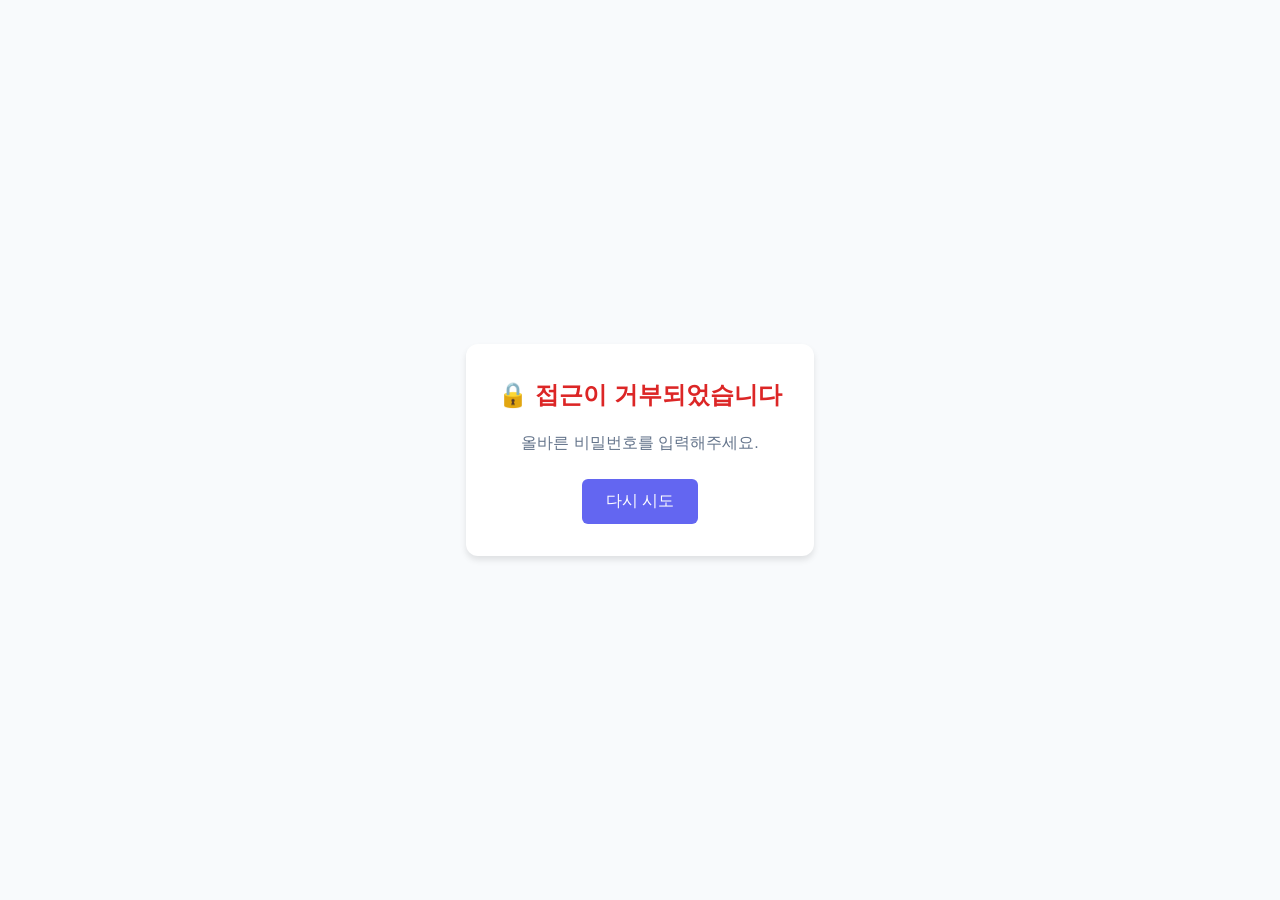
==== index.html @ 8b4ecefc "as" ====
<!DOCTYPE html>
<html lang="ko">
<head>
    <meta charset="UTF-8">
    <meta name="viewport" content="width=device-width, initial-scale=1.0">
    <title>일정 관리 시스템 - 공유 버전</title>
    <link rel="stylesheet" href="styles.css">
</head>
<body>
    <div class="container">
        <div class="header">
            <h1>일정 관리 시스템</h1>
            <p>효율적인 인원 배치를 위한 스마트 스케줄링 (공유 버전)</p>
        </div>
        
        <div class="controls">
            <div class="stats">
                <div class="stat-item">
                    <span>총 인원</span>
                    <span class="stat-number" id="total-people">0</span>
                </div>
                <div class="stat-item">
                    <span>선택 시간</span>
                    <span class="stat-number" id="selected-hours">0</span>
                </div>
                <div class="stat-item">
                    <span>평균 참여</span>
                    <span class="stat-number" id="avg-hours">0h</span>
                </div>
                <div class="stat-item">
                    <span id="data-source-status">로컬 데이터</span>
                </div>
            </div>

            <div class="backup-buttons">
                <span class="auto-save-status" id="auto-save-status">자동저장 활성</span>
                <button class="btn btn-primary" onclick="loadSharedData()">공유 데이터 불러오기</button>
                <button class="btn btn-secondary" onclick="backupData()">백업</button>
                <button class="btn btn-primary" onclick="document.getElementById('restore-input').click()">복원</button>
                <input type="file" id="restore-input" class="file-input" accept=".json" onchange="restoreData(event)">
            </div>
        </div>

        <!-- 공유 데이터 설정 패널 -->
        <div class="shared-data-panel" id="shared-data-panel">
            <div class="panel-header">
                <h3>공유 데이터 설정</h3>
                <button class="btn-close" onclick="closeSharedPanel()">×</button>
            </div>
            <div class="panel-content">
                <div class="input-group">
                    <label for="json-url">JSON 파일 URL:</label>
                    <input type="url" id="json-url" placeholder="https://example.com/schedule.json" />
                    <small>GitHub Raw URL, Firebase Storage URL, 또는 다른 JSON 파일 URL을 입력하세요</small>
                </div>
                <div class="panel-buttons">
                    <button class="btn btn-primary" onclick="loadFromURL()">불러오기</button>
                    <button class="btn btn-secondary" onclick="saveCurrentAsShared()">현재 데이터를 JSON으로 내보내기</button>
                </div>
                <div class="url-examples">
                    <h4>URL 예시:</h4>
                    <ul>
                        <li><strong>GitHub:</strong> https://raw.githubusercontent.com/username/repo/main/schedule.json</li>
                        <li><strong>Firebase:</strong> https://firebasestorage.googleapis.com/v0/b/project.appspot.com/o/schedule.json?alt=media</li>
                        <li><strong>Dropbox:</strong> Dropbox 공유 링크에서 ?dl=0을 ?dl=1로 변경</li>
                    </ul>
                </div>
            </div>
        </div>
        
        <div class="table-container">
            <table class="schedule-table">
                <thead>
                    <tr>
                        <th class="person-info">인원 정보</th>
                        <th>00</th><th>01</th><th>02</th><th>03</th><th>04</th><th>05</th>
                        <th>06</th><th>07</th><th>08</th><th>09</th><th>10</th><th>11</th>
                        <th>12</th><th>13</th><th>14</th><th>15</th><th>16</th><th>17</th>
                        <th>18</th><th>19</th><th>20</th><th>21</th><th>22</th><th>23</th>
                    </tr>
                </thead>
                <tbody id="schedule-body">
                </tbody>
            </table>
        </div>

        <div class="hourly-stats">
            <h3 class="section-title">시간대별 참여 현황</h3>
            <p class="section-subtitle">각 시간대의 참여 인원을 확인하세요</p>
            <div class="hourly-chart" id="hourly-chart"></div>
        </div>
        
        <div class="manager-changes">
            <h3 class="section-title">관리자 교체 현황</h3>
            <p class="section-subtitle">시간대별 인력 교체 상황을 확인하세요</p>
            <div class="changes-grid" id="changes-grid"></div>
        </div>
    </div>

    <script src="shared-script.js"></script>
</body>
</html>
---- styles.css ----
* {
    margin: 0;
    padding: 0;
    box-sizing: border-box;
}

body {
    font-family: -apple-system, BlinkMacSystemFont, 'Segoe UI', sans-serif;
    background: #f8fafc;
    color: #334155;
    line-height: 1.6;
}

.container {
    max-width: 1600px;
    margin: 0 auto;
    background: white;
    min-height: 100vh;
}

.header {
    background: linear-gradient(135deg, #6366f1 0%, #8b5cf6 100%);
    color: white;
    padding: 2rem;
    text-align: center;
}

.header h1 {
    font-size: 2rem;
    margin-bottom: 0.5rem;
}

.header p {
    opacity: 0.9;
    font-size: 1.1rem;
}

.controls {
    padding: 1.5rem;
    background: #f1f5f9;
    border-bottom: 1px solid #e2e8f0;
    display: flex;
    justify-content: space-between;
    align-items: center;
    flex-wrap: wrap;
    gap: 1rem;
}

.backup-buttons {
    display: flex;
    gap: 0.5rem;
    flex-wrap: wrap;
}

.btn {
    padding: 0.5rem 1rem;
    border: none;
    border-radius: 6px;
    font-size: 0.875rem;
    font-weight: 500;
    cursor: pointer;
    transition: all 0.2s;
    white-space: nowrap;
}

.btn-primary {
    background: #6366f1;
    color: white;
}

.btn-primary:hover {
    background: #5b21b6;
}

.btn-secondary {
    background: #64748b;
    color: white;
}

.btn-secondary:hover {
    background: #475569;
}

.stats {
    display: flex;
    gap: 2rem;
    font-size: 0.875rem;
    flex-wrap: wrap;
}

.stat-item {
    display: flex;
    align-items: center;
    gap: 0.5rem;
}

.stat-number {
    font-weight: 700;
    color: #6366f1;
}

/* 공유 데이터 패널 스타일 */
.shared-data-panel {
    position: fixed;
    top: 0;
    left: 0;
    width: 100%;
    height: 100%;
    background: rgba(0, 0, 0, 0.5);
    display: none;
    justify-content: center;
    align-items: center;
    z-index: 1000;
}

.shared-data-panel.active {
    display: flex;
}

.panel-content {
    background: white;
    border-radius: 12px;
    padding: 2rem;
    max-width: 600px;
    width: 90%;
    max-height: 80vh;
    overflow-y: auto;
    position: relative;
}

.panel-header {
    display: flex;
    justify-content: space-between;
    align-items: center;
    margin-bottom: 1.5rem;
    padding-bottom: 1rem;
    border-bottom: 1px solid #e2e8f0;
}

.panel-header h3 {
    font-size: 1.5rem;
    color: #1e293b;
}

.btn-close {
    background: none;
    border: none;
    font-size: 1.5rem;
    cursor: pointer;
    color: #64748b;
    padding: 0;
    width: 30px;
    height: 30px;
    display: flex;
    align-items: center;
    justify-content: center;
    border-radius: 50%;
    transition: background-color 0.2s;
}

.btn-close:hover {
    background: #f1f5f9;
}

.input-group {
    margin-bottom: 1.5rem;
}

.input-group label {
    display: block;
    margin-bottom: 0.5rem;
    font-weight: 600;
    color: #374151;
}

.input-group input {
    width: 100%;
    padding: 0.75rem;
    border: 1px solid #d1d5db;
    border-radius: 6px;
    font-size: 0.875rem;
}

.input-group small {
    display: block;
    margin-top: 0.25rem;
    color: #6b7280;
    font-size: 0.75rem;
}

.panel-buttons {
    display: flex;
    gap: 1rem;
    margin-bottom: 1.5rem;
    flex-wrap: wrap;
}

.url-examples {
    background: #f8fafc;
    padding: 1rem;
    border-radius: 6px;
    border: 1px solid #e2e8f0;
}

.url-examples h4 {
    margin-bottom: 0.5rem;
    color: #374151;
}

.url-examples ul {
    list-style: none;
    padding: 0;
}

.url-examples li {
    margin-bottom: 0.5rem;
    font-size: 0.75rem;
    color: #6b7280;
}

.url-examples strong {
    color: #374151;
}

.table-container {
    overflow-x: auto;
    max-height: 70vh;
    border-bottom: 1px solid #e2e8f0;
}

.schedule-table {
    width: 100%;
    border-collapse: collapse;
    font-size: 0.75rem;
}

.schedule-table th {
    background: #1e293b;
    color: white;
    padding: 0.75rem 0.5rem;
    text-align: center;
    font-weight: 600;
    position: sticky;
    top: 0;
    z-index: 20;
    border: 1px solid #374151;
}

.person-info {
    background: #f8fafc;
    font-weight: 600;
    position: sticky;
    left: 0;
    z-index: 10;
    min-width: 200px;
    text-align: left;
    padding: 0.75rem;
    cursor: pointer;
    transition: background-color 0.2s;
    border: 1px solid #e2e8f0;
}

.person-info:hover {
    background: #e2e8f0;
}

.person-id {
    display: inline-block;
    color: white;
    padding: 0.125rem 0.375rem;
    border-radius: 4px;
    margin-right: 0.5rem;
    font-size: 0.625rem;
    font-weight: 700;
}

.person-name {
    font-weight: 600;
    margin-bottom: 0.125rem;
}

.person-email {
    font-size: 0.625rem;
    color: #64748b;
}

.time-cell {
    width: 35px;
    height: 40px;
    cursor: pointer;
    transition: all 0.2s;
    user-select: none;
    position: relative;
    border: 1px solid #e2e8f0;
    background: white;
}

.time-cell::before {
    content: attr(data-hour-display);
    position: absolute;
    top: 50%;
    left: 50%;
    transform: translate(-50%, -50%);
    font-size: 0.625rem;
    color: rgba(100, 116, 139, 0.4);
    font-weight: 600;
    pointer-events: none;
    z-index: 1;
}

.time-cell:hover {
    background: #f1f5f9;
    transform: scale(1.05);
}

.time-cell.selected {
    position: relative;
}

.time-cell.selected::after {
    content: '●';
    position: absolute;
    top: 50%;
    left: 50%;
    transform: translate(-50%, -50%);
    font-size: 1rem;
    color: white;
    z-index: 2;
}

.time-cell.drag-hover {
    background: rgba(99, 102, 241, 0.2) !important;
    border: 2px dashed #6366f1;
}

.hourly-stats {
    padding: 1.5rem;
    background: #fefce8;
    border-bottom: 1px solid #eab308;
}

.section-title {
    font-size: 1.25rem;
    font-weight: 700;
    margin-bottom: 0.5rem;
    color: #1e293b;
}

.section-subtitle {
    color: #64748b;
    margin-bottom: 1rem;
}

.hourly-chart {
    display: flex;
    align-items: end;
    justify-content: space-between;
    height: 100px;
    margin: 1rem 0;
    padding: 1rem;
    background: white;
    border-radius: 8px;
    border: 1px solid #e2e8f0;
}

.chart-bar {
    display: flex;
    flex-direction: column;
    align-items: center;
    gap: 0.25rem;
    min-width: 15px;
}

.bar {
    background: linear-gradient(to top, #eab308, #fbbf24);
    border-radius: 2px;
    min-height: 2px;
    width: 12px;
    transition: all 0.3s;
}

.bar:hover {
    background: linear-gradient(to top, #d97706, #f59e0b);
}

.chart-value {
    font-size: 0.625rem;
    font-weight: 700;
    color: #1e293b;
}

.chart-label {
    font-size: 0.5rem;
    color: #64748b;
}

.manager-changes {
    padding: 1.5rem;
    background: #fef2f2;
    border-bottom: 1px solid #fecaca;
}

.changes-grid {
    display: grid;
    grid-template-columns: repeat(auto-fit, minmax(280px, 1fr));
    gap: 1rem;
    margin-top: 1rem;
}

.hour-change {
    background: white;
    border-radius: 8px;
    padding: 1rem;
    border: 1px solid #e2e8f0;
    box-shadow: 0 1px 3px rgba(0, 0, 0, 0.1);
}

.hour-title {
    font-weight: 700;
    color: #1e293b;
    margin-bottom: 0.75rem;
    font-size: 0.875rem;
}

.change-section {
    margin-bottom: 0.75rem;
}

.change-label {
    font-weight: 600;
    font-size: 0.625rem;
    text-transform: uppercase;
    margin-bottom: 0.25rem;
    letter-spacing: 0.05em;
}

.change-label.off {
    color: #dc2626;
}

.change-label.on {
    color: #16a34a;
}

.manager-list {
    display: flex;
    flex-wrap: wrap;
    gap: 0.25rem;
}

.manager-tag {
    display: inline-block;
    padding: 0.125rem 0.5rem;
    border-radius: 12px;
    font-size: 0.625rem;
    color: white;
    font-weight: 600;
}

.manager-tag.off {
    background: #dc2626;
}

.manager-tag.on {
    background: #16a34a;
}

.no-changes {
    color: #64748b;
    font-style: italic;
    text-align: center;
    padding: 2rem;
}

.file-input {
    display: none;
}

.auto-save-status {
    font-size: 0.75rem;
    color: #16a34a;
    padding: 0.25rem 0.75rem;
    background: #dcfce7;
    border-radius: 4px;
    border: 1px solid #bbf7d0;
}

/* 반응형 디자인 */
@media (max-width: 768px) {
    .controls {
        flex-direction: column;
        align-items: stretch;
    }
    
    .stats {
        justify-content: space-between;
    }
    
    .backup-buttons {
        justify-content: center;
    }
    
    .panel-content {
        margin: 1rem;
        width: calc(100% - 2rem);
    }
    
    .panel-buttons {
        flex-direction: column;
    }
}
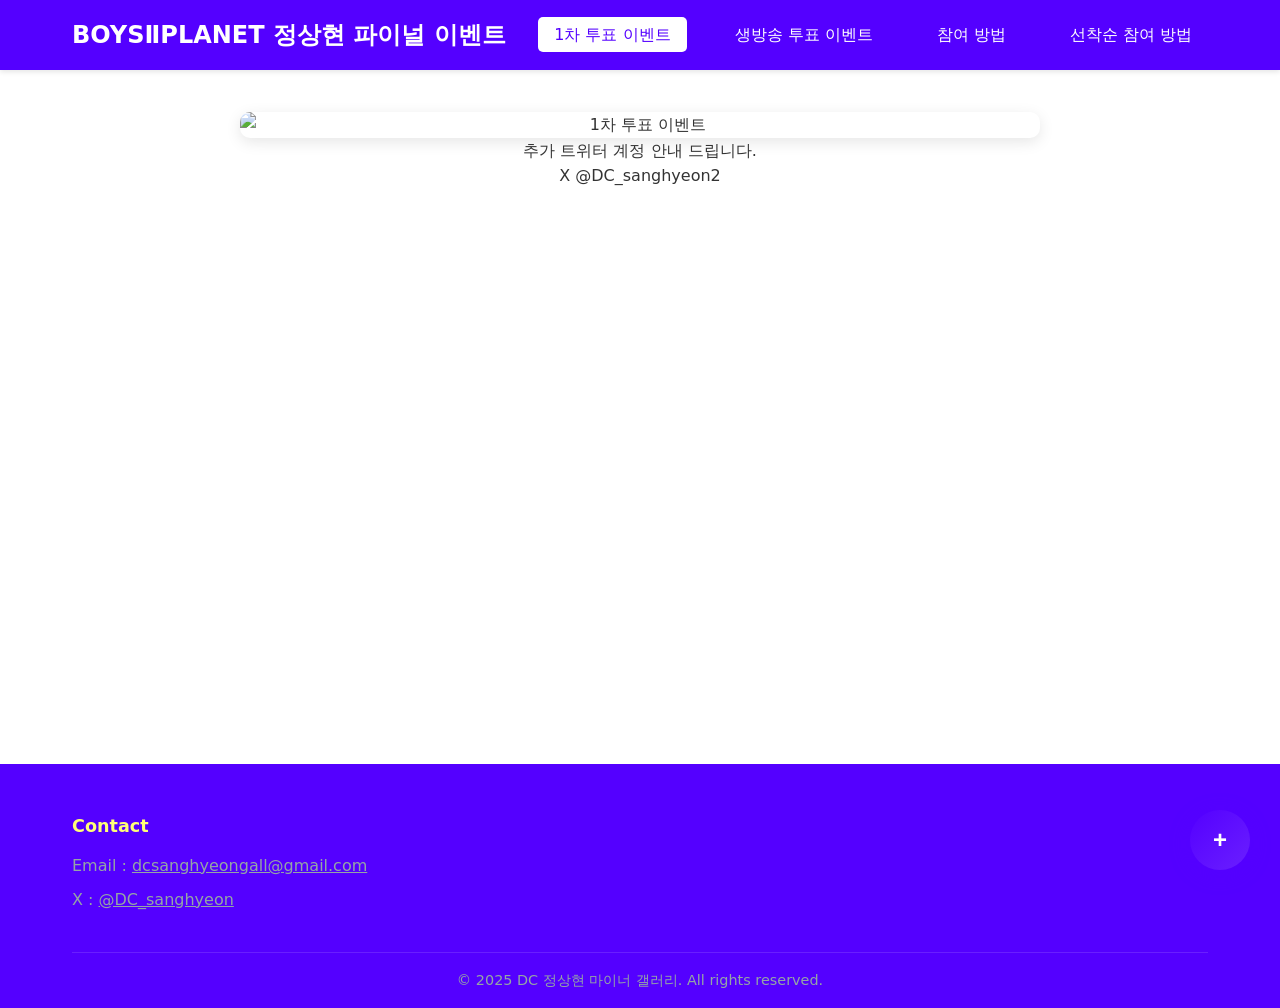
==== commit 73460fd5: "test" ====
--- a/index.html
+++ b/index.html
@@ -3,100 +3,283 @@
 <head>
     <meta charset="UTF-8">
     <meta name="viewport" content="width=device-width, initial-scale=1.0">
-    <title>일정 관리 시스템 - 공유 버전</title>
-    <link rel="stylesheet" href="styles.css">
+    <title>정상현 파이널 이벤트</title>
+    <meta name="description" content="final-event">
+
+    <!-- Twitter summary card -->
+    <meta name="twitter:title" content="정상현 파이널 이벤트">
+    <meta name="twitter:description" content="✨오늘 하루 정상현 뽑고 2007개 선물 받아가세요!🎁">
+    <meta name="twitter:url" content="https://sanghyeon919.github.io/final-event/">
+    <meta name="twitter:image" content="https://sanghyeon919.github.io/final-event/asset/banner.jpeg">
+    <meta name="twitter:card" content="summary_large_image">
+
+    <!-- Open Graph -->
+    <meta property="og:title" content="정상현 파이널 이벤트" />
+    <meta property="og:description" content="✨오늘 하루 정상현 뽑고 2007개 선물 받아가세요!🎁" />
+    <meta property="og:image" content="https://sanghyeon919.github.io/final-event/asset/banner.jpeg" />
+    <meta property="og:url" content="https://sanghyeon919.github.io/final-event/" />
+
+    <link rel="stylesheet" href="style.css">
+    <link rel="stylesheet" href="firstcome.css">
 </head>
 <body>
-    <div class="container">
-        <div class="header">
-            <h1>일정 관리 시스템</h1>
-            <p>효율적인 인원 배치를 위한 스마트 스케줄링 (공유 버전)</p>
-        </div>
-        
-        <div class="controls">
-            <div class="stats">
-                <div class="stat-item">
-                    <span>총 인원</span>
-                    <span class="stat-number" id="total-people">0</span>
+    <!-- 네비게이션 바 -->
+    <nav>
+        <div class="nav-container">
+            <a href="#" class="logo">BOYSⅡPLANET 정상현 파이널 이벤트</a>
+            <ul class="nav-menu">
+                <li><a href="#" onclick="showSection('prev')" class="nav-link active" data-target="prev">1차 투표 이벤트</a></li>
+                <li><a href="#" onclick="showSection('final')" class="nav-link" data-target="final">생방송 투표 이벤트</a></li>
+                <li><a href="#" onclick="showSection('how')" class="nav-link" data-target="how">참여 방법</a></li>
+                <li><a href="#" onclick="showSection('firstcome')" class="nav-link" data-target="firstcome">선착순 참여 방법</a></li>
+            </ul>
+        </div>
+    </nav>
+
+    <!-- 메인 콘텐츠 -->
+    <main>
+        <div class="container">
+            <!-- 1차 투표 이벤트 섹션 -->
+            <section class="section prev-event content-section active" id="prev">
+                <img src="1st.jpg" alt="1차 투표 이벤트" class="section-image">
+                <p>
+                    추가 트위터 계정 안내 드립니다.<br>
+                    X @DC_sanghyeon2
+                </p>
+            </section>
+
+            <!-- 파이널 투표 이벤트 섹션 -->
+            <section class="section final-event content-section" id="final">
+                <img src="title.jpg" alt="파이널 생방송 투표 이벤트" class="section-image">
+                <img src="page1_v004.jpg" alt="파이널 생방송 투표 이벤트" class="section-image">
+                <img src="page2_v003.jpg" alt="파이널 생방송 투표 이벤트" class="section-image">
+                <img src="page3_v003.jpg" alt="파이널 생방송 투표 이벤트" class="section-image">
+                <p>
+                    추가 트위터 계정 안내 드립니다.<br>
+                    X @DC_sanghyeon2
+                </p>
+            </section>
+
+            <!-- 참여방법 섹션 -->
+            <section class="section how-to-participate content-section" id="how">
+                <img src="guide.png" alt="참여방법" class="section-image">
+                <p>
+                    추가 트위터 계정 안내 드립니다.<br>
+                    X @DC_sanghyeon2
+                </p>
+            </section>
+
+            <!-- 선착순 참여방법 섹션 -->
+            <section class="section firstcome-participate content-section" id="firstcome">
+                <img src="page3_v003.jpg" alt="파이널 생방송 투표 이벤트" class="section-image">
+                <div class="firstcome-content">
+                    <p>
+                        추가 트위터 계정 안내 드립니다.<br>
+                        X @DC_sanghyeon2
+                    </p>
+                    <div class="notice-section">
+                        <p class="important-notice">
+                            선착순 폼 링크 접속 버튼은 <strong class="time-highlight">20시 20분 정각</strong>에 열리며,</br> 개근 희망 및 파이널 생방송 투표를 원하시는 분께서는 </br><strong class="kakao-highlight">응모용 카카오톡 채널</strong> 계정 챗봇으로 인증서를 </br><strong class="repeat-highlight">한 번 더</strong> 보내 주셔야 합니다
+                        </p>
+                    </div>
+                    <p class="privacy-notice">
+                        이름, 전화번호, 인증서 업로드 질문으로 개인정보 수집 및 이용에 동의해 주시면 참여 가능하십니다
+                    </p>
+                    <div class="countdown-section">
+                        <div id="countdown-timer" class="countdown-timer">
+                            <span id="countdown-display">00:00:00</span>
+                        </div>
+                        <button id="reveal-button" class="reveal-button" onclick="revealRandomLink()" disabled>
+                            선착순 링크 공개
+                        </button>
+                    </div>
                 </div>
-                <div class="stat-item">
-                    <span>선택 시간</span>
-                    <span class="stat-number" id="selected-hours">0</span>
-                </div>
-                <div class="stat-item">
-                    <span>평균 참여</span>
-                    <span class="stat-number" id="avg-hours">0h</span>
-                </div>
-                <div class="stat-item">
-                    <span id="data-source-status">로컬 데이터</span>
+            </section>
+        </div>
+    </main>
+
+    <!-- Footer -->
+    <footer>
+        <div class="footer-container">
+            <div class="footer-content">
+                <div class="footer-section">
+                    <h4>Contact</h4>
+                    <p>Email : <a href="mailto:dcsanghyeongall@gmail.com" class="contact-link">dcsanghyeongall@gmail.com</a></p>
+                    <p>X : <a href="https://twitter.com/DC_sanghyeon2" target="_blank" rel="noopener noreferrer" class="contact-link">@DC_sanghyeon</a></p>
                 </div>
             </div>
-
-            <div class="backup-buttons">
-                <span class="auto-save-status" id="auto-save-status">자동저장 활성</span>
-                <button class="btn btn-primary" onclick="loadSharedData()">공유 데이터 불러오기</button>
-                <button class="btn btn-secondary" onclick="backupData()">백업</button>
-                <button class="btn btn-primary" onclick="document.getElementById('restore-input').click()">복원</button>
-                <input type="file" id="restore-input" class="file-input" accept=".json" onchange="restoreData(event)">
+            <div class="footer-bottom">
+                <p>&copy; 2025 DC 정상현 마이너 갤러리. All rights reserved.</p>
             </div>
         </div>
-
-        <!-- 공유 데이터 설정 패널 -->
-        <div class="shared-data-panel" id="shared-data-panel">
-            <div class="panel-header">
-                <h3>공유 데이터 설정</h3>
-                <button class="btn-close" onclick="closeSharedPanel()">×</button>
-            </div>
-            <div class="panel-content">
-                <div class="input-group">
-                    <label for="json-url">JSON 파일 URL:</label>
-                    <input type="url" id="json-url" placeholder="https://example.com/schedule.json" />
-                    <small>GitHub Raw URL, Firebase Storage URL, 또는 다른 JSON 파일 URL을 입력하세요</small>
-                </div>
-                <div class="panel-buttons">
-                    <button class="btn btn-primary" onclick="loadFromURL()">불러오기</button>
-                    <button class="btn btn-secondary" onclick="saveCurrentAsShared()">현재 데이터를 JSON으로 내보내기</button>
-                </div>
-                <div class="url-examples">
-                    <h4>URL 예시:</h4>
-                    <ul>
-                        <li><strong>GitHub:</strong> https://raw.githubusercontent.com/username/repo/main/schedule.json</li>
-                        <li><strong>Firebase:</strong> https://firebasestorage.googleapis.com/v0/b/project.appspot.com/o/schedule.json?alt=media</li>
-                        <li><strong>Dropbox:</strong> Dropbox 공유 링크에서 ?dl=0을 ?dl=1로 변경</li>
-                    </ul>
-                </div>
-            </div>
-        </div>
-        
-        <div class="table-container">
-            <table class="schedule-table">
-                <thead>
-                    <tr>
-                        <th class="person-info">인원 정보</th>
-                        <th>00</th><th>01</th><th>02</th><th>03</th><th>04</th><th>05</th>
-                        <th>06</th><th>07</th><th>08</th><th>09</th><th>10</th><th>11</th>
-                        <th>12</th><th>13</th><th>14</th><th>15</th><th>16</th><th>17</th>
-                        <th>18</th><th>19</th><th>20</th><th>21</th><th>22</th><th>23</th>
-                    </tr>
-                </thead>
-                <tbody id="schedule-body">
-                </tbody>
-            </table>
-        </div>
-
-        <div class="hourly-stats">
-            <h3 class="section-title">시간대별 참여 현황</h3>
-            <p class="section-subtitle">각 시간대의 참여 인원을 확인하세요</p>
-            <div class="hourly-chart" id="hourly-chart"></div>
-        </div>
-        
-        <div class="manager-changes">
-            <h3 class="section-title">관리자 교체 현황</h3>
-            <p class="section-subtitle">시간대별 인력 교체 상황을 확인하세요</p>
-            <div class="changes-grid" id="changes-grid"></div>
-        </div>
+    </footer>
+
+    <!-- 플로팅 메뉴 -->
+    <div class="floating-menu">
+        <div class="floating-menu-items">
+            <a href="https://pf.kakao.com/_cnyen" target="_blank" rel="noopener noreferrer" class="menu-item" data-tooltip="플러스친구 바로가기">
+                <span class="menu-icon">💬</span>
+            </a>
+            <a href="https://share.mnetplus.world/boys2planet" target="_blank" rel="noopener noreferrer" class="menu-item" data-tooltip="투표하기">
+                <span class="menu-icon">🗳️</span>
+            </a>
+        </div>
+        <button class="floating-toggle" onclick="toggleFloatingMenu()">
+            <span class="plus-icon">+</span>
+        </button>
     </div>
 
-    <script src="shared-script.js"></script>
+    <script>
+        // 50개의 랜덤 링크 배열
+        const randomLinks = [
+            'https://example1.com',
+            'https://example2.com',
+            'https://example3.com',
+            'https://example4.com',
+            'https://example5.com',
+            'https://example6.com',
+            'https://example7.com',
+            'https://example8.com',
+            'https://example9.com',
+            'https://example10.com',
+            'https://example11.com',
+            'https://example12.com',
+            'https://example13.com',
+            'https://example14.com',
+            'https://example15.com',
+            'https://example16.com',
+            'https://example17.com',
+            'https://example18.com',
+            'https://example19.com',
+            'https://example20.com',
+            'https://example21.com',
+            'https://example22.com',
+            'https://example23.com',
+            'https://example24.com',
+            'https://example25.com',
+            'https://example26.com',
+            'https://example27.com',
+            'https://example28.com',
+            'https://example29.com',
+            'https://example30.com',
+            'https://example31.com',
+            'https://example32.com',
+            'https://example33.com',
+            'https://example34.com',
+            'https://example35.com',
+            'https://example36.com',
+            'https://example37.com',
+            'https://example38.com',
+            'https://example39.com',
+            'https://example40.com',
+            'https://example41.com',
+            'https://example42.com',
+            'https://example43.com',
+            'https://example44.com',
+            'https://example45.com',
+            'https://example46.com',
+            'https://example47.com',
+            'https://example48.com',
+            'https://example49.com',
+            'https://example50.com'
+        ];
+
+        // 공개 시간 설정 (예: 2025년 9월 25일 15:00)
+        const revealTime = new Date('2025-09-25T20:20:00+09:00');
+
+        // 카운트다운 업데이트 함수
+        function updateCountdown() {
+            const now = new Date();
+            const timeLeft = revealTime - now;
+            
+            const countdownDisplay = document.getElementById('countdown-display');
+            const revealButton = document.getElementById('reveal-button');
+            
+            if (timeLeft <= 0) {
+                countdownDisplay.textContent = '지금 바로 클릭하세요!';
+                countdownDisplay.classList.remove('urgent');
+                revealButton.disabled = false;
+                revealButton.classList.add('active');
+                clearInterval(countdownInterval);
+            } else {
+                const hours = Math.floor(timeLeft / (1000 * 60 * 60));
+                const minutes = Math.floor((timeLeft % (1000 * 60 * 60)) / (1000 * 60));
+                const seconds = Math.floor((timeLeft % (1000 * 60)) / 1000);
+                
+                countdownDisplay.textContent = `${String(hours).padStart(2, '0')}:${String(minutes).padStart(2, '0')}:${String(seconds).padStart(2, '0')}`;
+                
+                // 10초 이하일 때 urgent 클래스 추가
+                if (timeLeft <= 10000) { // 10초 = 10000ms
+                    countdownDisplay.classList.add('urgent');
+                } else {
+                    countdownDisplay.classList.remove('urgent');
+                }
+            }
+        }
+
+        // 랜덤 링크 공개 함수
+        function revealRandomLink() {
+            const now = new Date();
+            if (now < revealTime) {
+                alert('아직 공개 시간이 아닙니다!');
+                return;
+            }
+
+            // 랜덤 링크 선택
+            const randomIndex = Math.floor(Math.random() * randomLinks.length);
+            const selectedLink = randomLinks[randomIndex];
+            
+            // 새 탭에서 선택된 링크로 바로 이동
+            window.open(selectedLink, '_blank');
+        }
+
+        // 페이지 로드 시 카운트다운 시작
+        let countdownInterval;
+        document.addEventListener('DOMContentLoaded', function() {
+            updateCountdown();
+            countdownInterval = setInterval(updateCountdown, 1000);
+        });
+
+        // 섹션 전환 함수
+        function showSection(targetSection) {
+            // 모든 콘텐츠 섹션 숨기기
+            const sections = document.querySelectorAll('.content-section');
+            sections.forEach(section => {
+                section.classList.remove('active');
+            });
+            
+            // 모든 네비게이션 링크에서 active 클래스 제거
+            const navLinks = document.querySelectorAll('.nav-link');
+            navLinks.forEach(link => {
+                link.classList.remove('active');
+            });
+            
+            // 타겟 섹션 보이기
+            document.getElementById(targetSection).classList.add('active');
+            
+            // 해당 네비게이션 링크에 active 클래스 추가
+            document.querySelector(`[data-target="${targetSection}"]`).classList.add('active');
+        }
+
+        // 플로팅 메뉴 토글 함수
+        function toggleFloatingMenu() {
+            const menu = document.querySelector('.floating-menu');
+            const toggle = document.querySelector('.floating-toggle');
+            
+            menu.classList.toggle('active');
+            toggle.classList.toggle('active');
+        }
+
+        // 메뉴 외부 클릭 시 닫기
+        document.addEventListener('click', function(e) {
+            const menu = document.querySelector('.floating-menu');
+            const toggle = document.querySelector('.floating-toggle');
+            
+            if (!menu.contains(e.target)) {
+                menu.classList.remove('active');
+                toggle.classList.remove('active');
+            }
+        });
+    </script>
 </body>
 </html>
--- a/style.css
+++ b/style.css
@@ -0,0 +1,530 @@
+@media (max-width: 480px) {
+    .logo {
+        font-size: 0.8rem !important;
+    }
+    
+    .nav-container {
+        padding: 0 0.2rem;
+    }
+
+    .nav-menu a {
+        font-size: 0.65rem;
+        padding: 0.4rem 0.05rem;
+    }
+
+    .footer-bottom p {
+        font-size: 0.65rem;
+    }
+}
+
+@media (max-width: 380px) {
+    .logo {
+        font-size: 0.7rem !important;
+    }
+
+    .nav-menu a {
+        font-size: 0.6rem;
+        padding: 0.3rem 0.05rem;
+    }
+
+    .footer-bottom p {
+        font-size: 0.6rem;
+    }
+}@import url('https://fonts.googleapis.com/css2?family=Pretendard:wght@100;200;300;400;500;600;700;800;900&display=swap');
+
+* {
+    margin: 0;
+    padding: 0;
+    box-sizing: border-box;
+}
+
+body {
+    font-family: 'Pretendard', -apple-system, BlinkMacSystemFont, system-ui, Roboto, 'Helvetica Neue', 'Segoe UI', 'Apple SD Gothic Neo', 'Noto Sans KR', 'Malgun Gothic', 'Apple Color Emoji', 'Segoe UI Emoji', 'Segoe UI Symbol', sans-serif;
+    line-height: 1.6;
+    color: #333;
+}
+
+/* 네비게이션 바 스타일 */
+nav {
+    background-color: #5400FF;
+    padding: 1rem 0;
+    position: fixed;
+    top: 0;
+    width: 100%;
+    z-index: 1000;
+    box-shadow: 0 2px 5px rgba(0,0,0,0.1);
+}
+
+.nav-container {
+    max-width: 1200px;
+    margin: 0 auto;
+    display: flex;
+    justify-content: space-between;
+    align-items: center;
+    padding: 0 2rem;
+}
+
+.logo {
+    color: white;
+    font-size: 1.5rem;
+    font-weight: bold;
+    text-decoration: none;
+    white-space: nowrap;
+}
+
+.nav-menu {
+    display: flex;
+    list-style: none;
+    gap: 2rem;
+}
+
+.nav-menu a {
+    color: white;
+    text-decoration: none;
+    padding: 0.5rem 1rem;
+    border-radius: 5px;
+    transition: background-color 0.3s ease;
+}
+
+.nav-menu a:hover {
+    background-color: #6A1FFF;
+}
+
+.nav-menu a.active {
+    background-color: white;
+    color: #5400FF;
+}
+
+/* 반응형 텍스트 */
+.tab-text-short {
+    display: none;
+}
+
+.tab-text-full {
+    display: inline;
+}
+
+/* 참여방법 섹션 */
+.how-to-participate {
+    text-align: center;
+}
+
+/* 콘텐츠 섹션 전환 */
+.content-section {
+    display: none;
+    opacity: 0;
+    transform: translateY(20px);
+    transition: all 0.3s ease;
+}
+
+.content-section.active {
+    display: block;
+    opacity: 1;
+    transform: translateY(0);
+}
+
+/* 메인 콘텐츠 */
+main {
+    margin-top: 80px; /* 네비게이션 바 높이만큼 여백 */
+    padding: 2rem;
+    min-height: calc(100vh - 80px - 200px); /* 전체 화면 높이 - nav - footer 예상 높이 */
+    display: flex;
+    justify-content: center; /* 가로 중앙 정렬 */
+}
+
+.container {
+    max-width: 1200px;
+    width: 100%;
+    display: flex;
+    justify-content: center; /* 콘텐츠 가로 중앙 정렬 */
+}
+
+/* 섹션 공통 스타일 */
+.section {
+    margin-bottom: 2rem;
+    width: 100%;
+}
+
+.section-image {
+    width: 80%;
+    max-width: 800px;
+    height: auto;
+    display: block;
+    margin: 0 auto;
+    border-radius: 10px;
+    box-shadow: 0 4px 15px rgba(0,0,0,0.1);
+}
+
+/* 1차 투표 이벤트 섹션 */
+.prev-event {
+    text-align: center;
+}
+
+/* 소개 섹션 */
+.final-event {
+    text-align: center;
+}
+
+/* Coming Soon 스타일 */
+.coming-soon {
+    background: linear-gradient(135deg, #5400FF, #6A1FFF);
+    color: white;
+    padding: 4rem 2rem;
+    border-radius: 10px;
+    box-shadow: 0 4px 15px rgba(84, 0, 255, 0.2);
+    margin: 2rem auto;
+    width: 80%;
+    max-width: 800px;
+}
+
+.coming-soon h2 {
+    font-size: 3rem;
+    margin-bottom: 1rem;
+    font-weight: 700;
+    text-shadow: 0 2px 10px rgba(0, 0, 0, 0.3);
+}
+
+.coming-soon p {
+    font-size: 1.2rem;
+    opacity: 0.9;
+    font-weight: 400;
+}
+
+/* Footer 스타일 */
+footer {
+    background-color: #5400FF;
+    color: white;
+    padding: 3rem 0 1rem;
+    margin-top: 4rem;
+}
+
+.footer-container {
+    max-width: 1200px;
+    margin: 0 auto;
+    padding: 0 2rem;
+}
+
+.footer-content {
+    display: grid;
+    grid-template-columns: repeat(auto-fit, minmax(250px, 1fr));
+    gap: 2rem;
+    margin-bottom: 2rem;
+}
+
+.footer-section h3 {
+    color: #ecf0f1;
+    margin-bottom: 1rem;
+    font-size: 1.3rem;
+}
+
+.footer-section h4 {
+    color: #FFFF77;
+    margin-bottom: 0.8rem;
+    font-size: 1.1rem;
+}
+
+.footer-section p {
+    color: #95a5a6;
+    margin-bottom: 0.5rem;
+    line-height: 1.6;
+}
+
+.footer-section a {
+    color: #95a5a6;
+    text-decoration: none;
+    display: block;
+    margin-bottom: 0.3rem;
+    transition: color 0.3s ease;
+}
+
+.footer-section a:hover {
+    color: #FFFF77;
+}
+
+/* 연락처 링크 스타일 */
+.contact-link {
+    color: #95a5a6 !important;
+    text-decoration: underline !important;
+    display: inline !important;
+    margin-bottom: 0 !important;
+}
+
+.contact-link:hover {
+    color: #FFFF77 !important;
+    text-decoration: underline !important;
+}
+
+.footer-bottom {
+    border-top: 1px solid #6A1FFF;
+    padding-top: 1rem;
+    text-align: center;
+}
+
+.footer-bottom p {
+    color: #95a5a6;
+    font-size: 0.9rem;
+}
+
+/* 플로팅 메뉴 */
+.floating-menu {
+    position: fixed;
+    bottom: 30px;
+    right: 30px;
+    z-index: 1000;
+}
+
+.floating-toggle {
+    width: 60px;
+    height: 60px;
+    background: linear-gradient(135deg, #5400FF, #6A1FFF);
+    border: none;
+    border-radius: 50%;
+    color: white;
+    font-size: 24px;
+    cursor: pointer;
+    box-shadow: 0 4px 20px rgba(84, 0, 255, 0.4);
+    transition: all 0.3s ease;
+    display: flex;
+    align-items: center;
+    justify-content: center;
+    outline: none;
+    -webkit-appearance: none;
+    -moz-appearance: none;
+    appearance: none;
+}
+
+.floating-toggle:hover {
+    transform: translateY(-2px);
+    box-shadow: 0 6px 25px rgba(84, 0, 255, 0.6);
+}
+
+.floating-toggle.active .plus-icon {
+    transform: rotate(45deg);
+}
+
+.plus-icon {
+    transition: transform 0.3s ease;
+    font-weight: bold;
+    line-height: 1;
+    user-select: none;
+}
+
+.floating-menu-items {
+    position: absolute;
+    bottom: 80px;
+    right: 0;
+    display: flex;
+    flex-direction: column;
+    gap: 15px;
+    opacity: 0;
+    visibility: hidden;
+    transform: translateY(20px);
+    transition: all 0.3s ease;
+}
+
+.floating-menu.active .floating-menu-items {
+    opacity: 1;
+    visibility: visible;
+    transform: translateY(0);
+}
+
+.menu-item {
+    width: 50px;
+    height: 50px;
+    background: linear-gradient(135deg, #FFF554, #FFFF77);
+    border-radius: 50%;
+    display: flex;
+    align-items: center;
+    justify-content: center;
+    text-decoration: none;
+    box-shadow: 0 3px 15px rgba(255, 245, 84, 0.4);
+    transition: all 0.3s ease;
+    position: relative;
+    border: none;
+    outline: none;
+}
+
+.menu-item:hover {
+    transform: translateY(-2px) scale(1.1);
+    box-shadow: 0 5px 20px rgba(255, 245, 84, 0.6);
+}
+
+.menu-icon {
+    font-size: 20px;
+    line-height: 1;
+    user-select: none;
+}
+
+/* 툴팁 */
+.menu-item::before {
+    content: attr(data-tooltip);
+    position: absolute;
+    right: 60px;
+    top: 50%;
+    transform: translateY(-50%);
+    background: rgba(0, 0, 0, 0.8);
+    color: white;
+    padding: 8px 12px;
+    border-radius: 6px;
+    font-size: 14px;
+    white-space: nowrap;
+    opacity: 0;
+    visibility: hidden;
+    transition: all 0.3s ease;
+    pointer-events: none;
+}
+
+.menu-item::after {
+    content: '';
+    position: absolute;
+    right: 50px;
+    top: 50%;
+    transform: translateY(-50%);
+    border: 6px solid transparent;
+    border-left-color: rgba(0, 0, 0, 0.8);
+    opacity: 0;
+    visibility: hidden;
+    transition: all 0.3s ease;
+}
+
+.menu-item:hover::before,
+.menu-item:hover::after {
+    opacity: 1;
+    visibility: visible;
+}
+
+/* 펄스 애니메이션 제거 */
+
+/* 반응형 디자인 */
+@media (max-width: 768px) {
+    .nav-container {
+        flex-direction: column;
+        gap: 1rem;
+        padding: 0 0.5rem;
+    }
+
+    .logo {
+        font-size: 1rem;
+        overflow: hidden;
+        text-overflow: ellipsis;
+        max-width: 100%;
+    }
+
+    .nav-menu {
+        gap: 0.5rem;
+        width: 100%;
+        justify-content: center;
+        flex-wrap: wrap;
+    }
+
+    .nav-menu li {
+        flex: 1;
+        min-width: 0;
+    }
+
+    .nav-menu a {
+        padding: 0.5rem 0.1rem;
+        font-size: 0.75rem;
+        display: block;
+        text-align: center;
+        white-space: nowrap;
+        overflow: hidden;
+        text-overflow: ellipsis;
+    }
+
+    /* 모바일에서 짧은 텍스트 표시 */
+    .tab-text-full {
+        display: none;
+    }
+    
+    .tab-text-short {
+        display: inline;
+    }
+
+    main {
+        margin-top: 120px;
+        min-height: calc(100vh - 120px - 150px);
+    }
+
+    /* 1차 투표 이벤트 섹션 */
+    .prev-event .section-image {
+        width: 100%;
+        max-width: none;
+    }
+
+    /* 소개 섹션 */  
+    .final-event .section-image {
+        width: 100%;
+        max-width: none;
+    }
+
+    /* 참여방법 섹션 */
+    .how-to-participate .section-image {
+        width: 100%;
+        max-width: none;
+    }
+
+    /* Coming Soon 모바일 */
+    .coming-soon {
+        padding: 2.5rem 1.5rem;
+        margin: 1rem auto;
+        width: 100%;
+        max-width: none;
+    }
+
+    .coming-soon h2 {
+        font-size: 2rem;
+    }
+
+    .coming-soon p {
+        font-size: 1rem;
+    }
+
+    /* Footer 반응형 */
+    .footer-content {
+        grid-template-columns: 1fr;
+        gap: 1.5rem;
+        text-align: center;
+    }
+
+    footer {
+        padding: 2rem 0 1rem;
+    }
+
+    .footer-bottom p {
+        font-size: 0.7rem;
+    }
+
+    /* 플로팅 메뉴 모바일 */
+    .floating-menu {
+        bottom: 20px;
+        right: 20px;
+    }
+
+    .floating-toggle {
+        width: 55px;
+        height: 55px;
+        font-size: 22px;
+    }
+
+    .menu-item {
+        width: 45px;
+        height: 45px;
+    }
+
+    .menu-icon {
+        font-size: 18px;
+    }
+
+    /* 모바일에서도 툴팁 표시 - 위치만 조정 */
+    .menu-item::before {
+        right: 50px;
+        font-size: 12px;
+        padding: 6px 10px;
+    }
+
+    .menu-item::after {
+        right: 40px;
+        border-width: 5px;
+    }
+}
--- a/firstcome.css
+++ b/firstcome.css
@@ -0,0 +1,202 @@
+/* 선착순 섹션 스타일 */
+.firstcome-content {
+    text-align: center;
+    margin-top: 2rem;
+}
+
+.notice-section {
+    background: rgba(255, 255, 255, 0.95);
+    padding: 1.5rem;
+    border-radius: 10px;
+    margin: 1.5rem auto;
+    max-width: 600px;
+    border: 2px solid rgba(84, 0, 255, 0.2);
+    backdrop-filter: blur(5px);
+    box-shadow: 0 4px 15px rgba(0, 0, 0, 0.1);
+}
+
+.important-notice {
+    font-size: 1.1rem;
+    line-height: 1.8;
+    color: #333;
+    margin: 0 0 1rem 0;
+    font-weight: 500;
+}
+
+.privacy-notice {
+    font-size: 0.95rem;
+    line-height: 1.6;
+    color: #666;
+    margin: 0;
+    font-weight: 400;
+    border-top: 1px solid #e0e0e0;
+    padding-top: 1rem;
+}
+
+.time-highlight {
+    background: #FF4444;
+    color: white;
+    padding: 0.3rem 0.6rem;
+    border-radius: 5px;
+    font-weight: 700;
+    font-size: 1.2em;
+}
+
+.kakao-highlight {
+    background: #FEE500;
+    color: #333;
+    padding: 0.3rem 0.6rem;
+    border-radius: 5px;
+    font-weight: 700;
+    font-size: 1.1em;
+}
+
+.repeat-highlight {
+    background: #FF4444;
+    color: white;
+    padding: 0.3rem 0.6rem;
+    border-radius: 5px;
+    font-weight: 700;
+    font-size: 1.1em;
+}
+
+
+
+.countdown-section {
+    background: linear-gradient(135deg, #5400FF, #6A1FFF);
+    color: white;
+    padding: 3rem 2rem;
+    border-radius: 10px;
+    box-shadow: 0 4px 15px rgba(84, 0, 255, 0.2);
+    margin: 2rem auto;
+    width: 80%;
+    max-width: 600px;
+}
+
+.countdown-timer {
+    background: rgba(255, 255, 255, 0.95);
+    padding: 1.5rem;
+    border-radius: 10px;
+    margin-bottom: 2rem;
+    backdrop-filter: blur(10px);
+    box-shadow: 0 4px 15px rgba(0, 0, 0, 0.1);
+}
+
+#countdown-display {
+    font-size: 2.5rem;
+    font-weight: 700;
+    text-shadow: 0 2px 10px rgba(0, 0, 0, 0.1);
+    letter-spacing: 3px;
+    display: block;
+    transition: color 0.3s ease;
+    color: #333;
+}
+
+#countdown-display.urgent {
+    color: #ff4444;
+    animation: urgentBlink 1s infinite;
+}
+
+@keyframes urgentBlink {
+    0% { 
+        color: #ff4444;
+        text-shadow: 0 2px 10px rgba(255, 68, 68, 0.5);
+    }
+    50% { 
+        color: #ff6666;
+        text-shadow: 0 2px 15px rgba(255, 68, 68, 0.8);
+    }
+    100% { 
+        color: #ff4444;
+        text-shadow: 0 2px 10px rgba(255, 68, 68, 0.5);
+    }
+}
+
+.reveal-button {
+    background: linear-gradient(135deg, #FFF554, #FFFF77);
+    color: #5400FF;
+    border: none;
+    padding: 1rem 2rem;
+    font-size: 1.2rem;
+    font-weight: 600;
+    border-radius: 50px;
+    cursor: pointer;
+    transition: all 0.3s ease;
+    box-shadow: 0 4px 20px rgba(255, 245, 84, 0.4);
+    min-width: 200px;
+    font-family: 'Pretendard', sans-serif;
+}
+
+.reveal-button:hover:not(:disabled) {
+    transform: translateY(-2px);
+    box-shadow: 0 6px 25px rgba(255, 245, 84, 0.6);
+}
+
+.reveal-button:disabled {
+    background: rgba(255, 255, 255, 0.3);
+    color: rgba(255, 255, 255, 0.7);
+    cursor: not-allowed;
+    transform: none;
+    box-shadow: none;
+}
+
+.reveal-button.active {
+    background: linear-gradient(135deg, #FFF554, #FFFF77);
+    color: #5400FF;
+    cursor: pointer;
+    animation: pulse 2s infinite;
+}
+
+@keyframes pulse {
+    0% {
+        box-shadow: 0 4px 20px rgba(255, 245, 84, 0.4);
+    }
+    50% {
+        box-shadow: 0 4px 30px rgba(255, 245, 84, 0.8);
+        transform: translateY(-2px) scale(1.05);
+    }
+    100% {
+        box-shadow: 0 4px 20px rgba(255, 245, 84, 0.4);
+    }
+}
+
+/* 반응형 스타일 */
+@media (max-width: 768px) {
+    .countdown-section {
+        width: 100%;
+        padding: 2rem 1.5rem;
+        margin: 1rem auto;
+    }
+
+    #countdown-display {
+        font-size: 2rem;
+        letter-spacing: 2px;
+    }
+
+    .reveal-button {
+        padding: 0.8rem 1.5rem;
+        font-size: 1rem;
+        min-width: 160px;
+    }
+
+    .countdown-timer {
+        padding: 1rem;
+    }
+}
+
+@media (max-width: 480px) {
+    .countdown-section {
+        padding: 1.5rem 1rem;
+    }
+
+    #countdown-display {
+        font-size: 1.5rem;
+        letter-spacing: 1px;
+    }
+
+    .reveal-button {
+        padding: 0.7rem 1.2rem;
+        font-size: 0.9rem;
+        min-width: 140px;
+    }
+}
